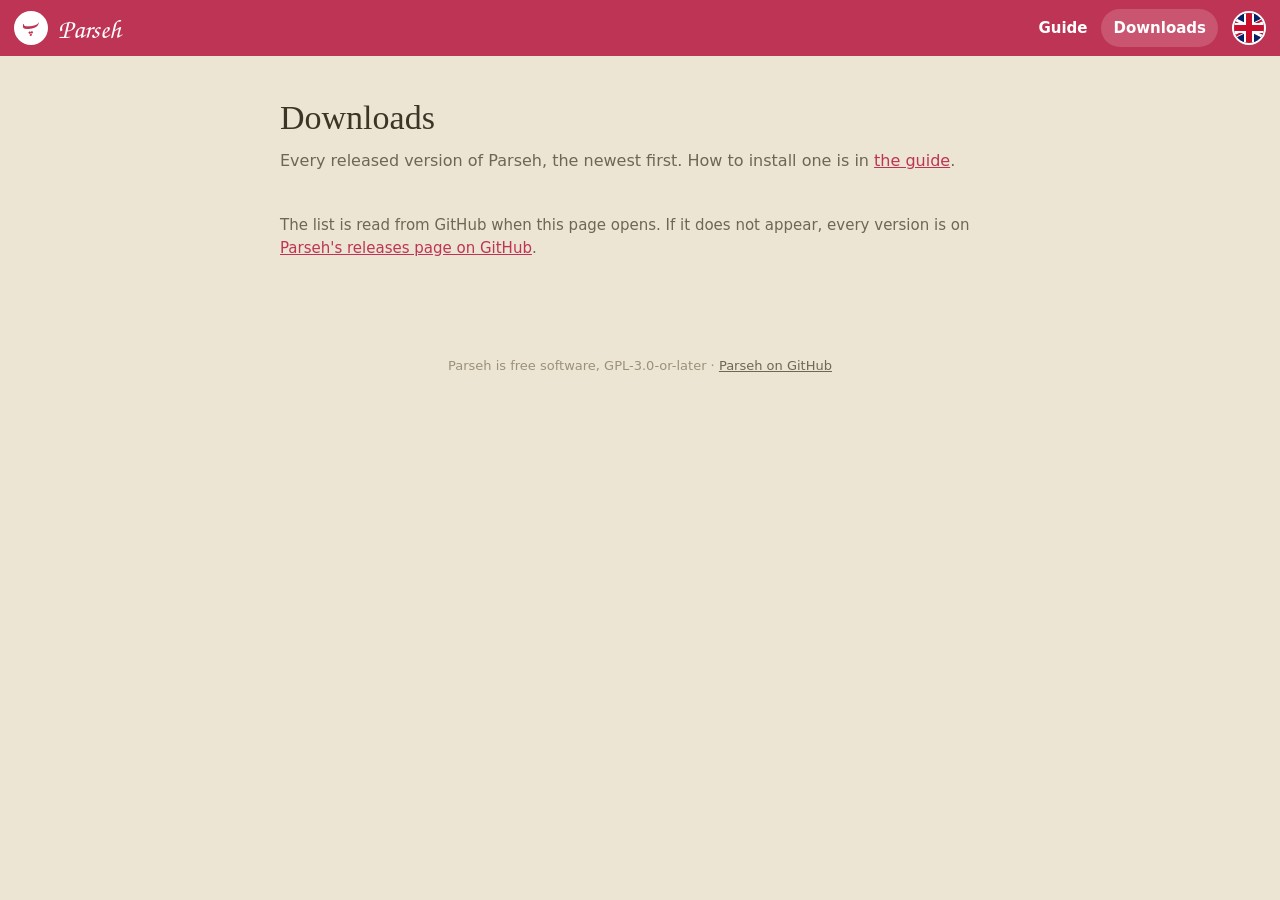
==== downloads/index.html @ b7f858ab "The front page with its curtain, the downloads page, and the page for an address that is not there C" ====
<!doctype html>
<html lang="en">
<head>
<meta charset="utf-8">
<meta name="viewport" content="width=device-width, initial-scale=1, viewport-fit=cover">
<title>Downloads — Parseh</title>
<meta name="description" content="Every released version of Parseh, to download.">
<meta name="theme-color" content="#be3455">
<meta property="og:title" content="Parseh">
<meta property="og:description" content="Spaced Repetition &amp; Language Learning">
<meta property="og:image" content="https://parseh.io/assets/parseh-512.png">
<meta property="og:url" content="https://parseh.io/downloads/">
<link rel="icon" type="image/png" href="/assets/parseh-192.png">
<link rel="apple-touch-icon" href="/assets/apple-touch-icon.png">
<link rel="preload" href="/assets/fonts/NotoNastaliqUrdu.woff2" as="font" type="font/woff2" crossorigin>
<link rel="stylesheet" href="/assets/site.css">
<script src="/assets/site.js" defer></script>
</head>
<body>
<header class="bar alone">
  <a class="home" href="/" aria-label="Parseh, the front page"><span class="glyph" lang="fa" aria-hidden="true"><i>پ</i></span><span class="name">Parseh</span></a>
  <nav aria-label="Parseh">
    <a href="/guide/">Guide</a>
    <a href="/downloads/" aria-current="page">Downloads</a>
  </nav>
  <button class="lang" type="button" aria-label="Language: English" title="English (more languages later)"><svg viewBox="0 0 60 30" preserveAspectRatio="xMidYMid slice" aria-hidden="true"><clipPath id="uk"><path d="M30,15h30v15zv15h-30zh-30v-15zv-15h30z"/></clipPath><path d="M0,0v30h60v-30z" fill="#012169"/><path d="M0,0 60,30M60,0 0,30" stroke="#fff" stroke-width="6"/><path d="M0,0 60,30M60,0 0,30" clip-path="url(#uk)" stroke="#c8102e" stroke-width="4"/><path d="M30,0v30M0,15h60" stroke="#fff" stroke-width="10"/><path d="M30,0v30M0,15h60" stroke="#c8102e" stroke-width="6"/></svg></button>
</header>
<main>
  <div class="sheet">
    <h1>Downloads</h1>
    <p class="sub">Every released version of Parseh, the newest first. How to install one is in <a href="/guide/site/getting-started/installing.html">the guide</a>.</p>
    <p class="onphone" data-phone hidden>Parseh is installed on a computer, not on a phone or a tablet: open <b>parseh.io</b> on the computer and download it there. Once it runs, this device can use it through the browser.</p>
    <ul class="releases" data-releases></ul>
    <p class="note" data-releases-note>The list is read from GitHub when this page opens. If it does not appear, every version is on <a href="https://github.com/Addicted2BayesianEpistemology/Parseh/releases">Parseh's releases page on GitHub</a>.</p>
  </div>
  <footer>Parseh is free software, GPL-3.0-or-later · <a href="https://github.com/Addicted2BayesianEpistemology/Parseh">Parseh on GitHub</a></footer>
</main>
</body>
</html>
---- assets/site.css ----
/* parseh.io -- Parseh's colours and faces, as lib/parseh.css in the Parseh
   repository names them: the accent (Viva Magenta) and the sepia paper. */
:root{
  --accent:#be3455;
  --accentlt:#ce5b78;
  --on:#ffffff;        /* text on the accent */
  --bg:#ece5d4;        /* sepia: the ground */
  --card:#f8f3e6;      /* sepia: the sheet */
  --ink:#3c3425;
  --dim:#6f6653;
  --faint:#9d9078;
  --rule:#d8cfba;
  --bar:56px;          /* the height the curtain keeps once it is up */
  --p:0;               /* how far up the curtain is, 0..1 (site.js) */
}

@font-face{font-family:'Noto Nastaliq Urdu';
  src:url(fonts/NotoNastaliqUrdu.woff2) format('woff2');font-display:block}
@font-face{font-family:'TeX Gyre Chorus';
  src:url(fonts/texgyrechorus-mediumitalic.otf) format('opentype');font-display:swap}

*{box-sizing:border-box}
html{scroll-snap-type:y proximity;scroll-padding-top:var(--bar);
  -webkit-text-size-adjust:100%}
body{margin:0;background:var(--bg);color:var(--ink);
  font-family:-apple-system,BlinkMacSystemFont,'Segoe UI',Roboto,system-ui,sans-serif;
  font-size:16px;line-height:1.5}
a{color:var(--accent)}
#top{scroll-snap-align:start}

/* ── the curtain ─────────────────────────────────────────────────────────
   One screen of accent.  It is an ordinary block that scrolls away with the
   page, and STICKS when only its last --bar pixels are left: that strip is
   the top bar.  Nothing here needs a script; site.js only tells the CSS how
   far up the curtain is (--p), so the words fade out and the bar fades in. */
.curtain{position:sticky;top:calc(var(--bar) - 100vh);height:100vh;z-index:10;
  background:var(--accent);color:var(--on);overflow:hidden}
@supports (height:100svh){
  .curtain{top:calc(var(--bar) - 100svh);height:100svh}
}

.hero{position:absolute;inset:0 0 var(--bar) 0;display:flex;flex-direction:column;
  align-items:center;justify-content:center;text-align:center;
  padding:0 20px 5vh;opacity:calc(1 - var(--p) * 1.7)}
.hero h1{margin:0;font-weight:400;display:flex;flex-direction:column;align-items:center}
/* the name is Persian, whatever is being learned */
.hero .fa{font-family:'Noto Nastaliq Urdu',serif;direction:rtl;
  font-size:clamp(84px,min(24vw,26vh),230px);line-height:1.75;
  margin-top:-.38em}
.hero .lat{font-family:'TeX Gyre Chorus','Apple Chancery','URW Chancery L',cursive;
  font-size:clamp(34px,min(7vw,7.5vh),68px);line-height:1;letter-spacing:.01em;
  margin-top:.42em}
.hero .tag{margin:clamp(14px,2.6vh,28px) 0 0;font-size:clamp(15px,min(2.6vw,2.6vh),21px);
  letter-spacing:.14em;text-transform:uppercase;font-weight:500;opacity:.94}

.dl{margin-top:clamp(30px,8.5vh,96px);display:inline-flex;align-items:center;gap:14px;
  padding:13px 26px 13px 20px;border-radius:999px;background:var(--on);color:var(--accent);
  text-decoration:none;text-align:left;box-shadow:0 6px 22px rgba(60,10,25,.25);
  transition:transform .15s ease,box-shadow .15s ease}
.dl:hover{transform:translateY(-1px);box-shadow:0 9px 26px rgba(60,10,25,.32)}
.dl:focus-visible,.bar a:focus-visible,.bar button:focus-visible,.more:focus-visible{
  outline:3px solid var(--on);outline-offset:3px}
.dl svg{width:26px;height:26px;flex:none}
.dl b{display:block;font-size:17px;font-weight:650;line-height:1.25}
.dl small{display:block;font-size:13px;line-height:1.3;color:var(--dim)}
/* on a phone or a tablet there is nothing to download: a notice, not a button */
.dl.phone{background:none;color:var(--on);border:1.5px solid rgba(255,255,255,.75);
  box-shadow:none;max-width:340px;border-radius:22px;cursor:default}
.dl.phone:hover{transform:none;box-shadow:none}
.dl.phone small{color:var(--on);opacity:.9}
.dl[hidden]{display:none}

/* the hint that there is something under the curtain */
.more{position:absolute;left:50%;bottom:calc(var(--bar) + 6px);transform:translateX(-50%);
  width:44px;height:44px;border:0;background:none;color:var(--on);cursor:pointer;
  opacity:calc(1 - var(--p) * 4);padding:6px}
.more svg{width:100%;height:100%;animation:nod 2.2s ease-in-out infinite}
@keyframes nod{0%,100%{transform:translateY(-6px)}50%{transform:translateY(5px)}}

/* ── the bar: the curtain's last strip, and the head of every other page ── */
.bar{position:absolute;left:0;right:0;bottom:0;height:var(--bar);
  display:flex;align-items:center;gap:6px;padding:0 max(14px,env(safe-area-inset-right)) 0 max(14px,env(safe-area-inset-left));
  color:var(--on)}
.js .curtain .bar{opacity:calc((var(--p) - .55) / .45);visibility:hidden}
.js .curtain.up .bar,.js .curtain.rising .bar{visibility:visible}
.bar .home{display:inline-flex;align-items:center;gap:10px;margin-right:auto;
  color:inherit;text-decoration:none}
.bar .glyph{font-family:'Noto Nastaliq Urdu',serif;font-size:15px;line-height:1;
  width:34px;height:34px;border-radius:50%;background:var(--on);color:var(--accent);
  display:inline-flex;align-items:center;justify-content:center;flex:none}
/* a nastaliq line box is far taller than the letter: lift the ink to the middle */
.bar .glyph i{font-style:normal;display:block;transform:translateY(-.62em)}
.bar .name{font-family:'TeX Gyre Chorus','Apple Chancery',cursive;font-size:27px;line-height:1}
.bar nav{display:flex;align-items:center;gap:2px}
.bar nav a{color:inherit;text-decoration:none;font-size:15px;font-weight:550;
  padding:8px 12px;border-radius:999px}
.bar nav a:hover,.bar nav a[aria-current]{background:rgba(255,255,255,.16)}
.bar .lang{width:34px;height:34px;margin-left:8px;padding:0;border-radius:50%;
  border:2px solid var(--on);background:none;overflow:hidden;cursor:default;flex:none}
.bar .lang svg{display:block;width:100%;height:100%}

/* a page with no curtain: the bar alone, at the top */
.bar.alone{position:sticky;top:0;bottom:auto;z-index:10;background:var(--accent)}

/* ── under the curtain: the sepia paper ───────────────────────────────── */
main{scroll-snap-align:start;min-height:calc(100vh - var(--bar));
  display:flex;flex-direction:column}
@supports (height:100svh){main{min-height:calc(100svh - var(--bar))}}
.paper{flex:1;display:flex;align-items:center;justify-content:center;
  padding:48px 20px;text-align:center}
.paper p{margin:0;font-family:'TeX Gyre Pagella','Palatino Linotype',Palatino,'Book Antiqua',Georgia,serif;
  font-size:clamp(22px,4vw,34px);color:var(--dim)}
.sheet{width:100%;max-width:760px;margin:0 auto;padding:36px 20px 64px}
.sheet h1{font-family:'TeX Gyre Pagella','Palatino Linotype',Palatino,'Book Antiqua',Georgia,serif;
  font-weight:400;font-size:34px;margin:0 0 6px}
.sheet .sub{color:var(--dim);margin:0 0 26px}
.releases{list-style:none;margin:0;padding:0;display:grid;gap:12px}
.releases li{background:var(--card);border:1px solid var(--rule);border-radius:12px;
  padding:14px 18px;display:flex;align-items:center;gap:8px 18px;flex-wrap:wrap}
.releases .v{font-size:19px;font-weight:650}
.releases .newest{font-size:12px;font-weight:600;letter-spacing:.06em;text-transform:uppercase;
  color:var(--on);background:var(--accent);border-radius:999px;padding:2px 9px}
.releases .when{color:var(--dim);font-size:14px;margin-right:auto}
.releases a{font-size:15px}
.releases a.zip{font-weight:650;text-decoration:none;color:var(--on);background:var(--accent);
  border-radius:999px;padding:7px 15px}
.releases a.zip:hover{background:var(--accentlt)}
.note{color:var(--dim);font-size:15px}
.onphone{background:var(--card);border:1px solid var(--rule);border-left:4px solid var(--accent);
  border-radius:8px;padding:12px 16px;margin:0 0 18px}
footer{padding:18px 20px 26px;text-align:center;font-size:13px;color:var(--faint)}
footer a{color:var(--dim)}

@media (max-width:520px){
  :root{--bar:52px}
  .bar .name{display:none}
  .bar nav a{padding:8px 9px;font-size:14.5px}
  .hero .tag{letter-spacing:.09em}
}
/* a low, wide screen (a phone on its side): keep the button on the screen */
@media (max-height:520px){
  .hero{padding-bottom:22px}
  .hero .fa{font-size:clamp(60px,21vh,120px)}
  .hero .tag{margin-top:8px}
  .dl.phone{max-width:560px;border-radius:16px}
  .dl small{font-size:12.5px}
  .dl{margin-top:12px;padding:7px 18px 7px 14px}
  .more{width:30px;height:30px;bottom:calc(var(--bar) - 14px)}
}
@media (prefers-reduced-motion:reduce){
  .more svg{animation:none}
  .dl{transition:none}
}
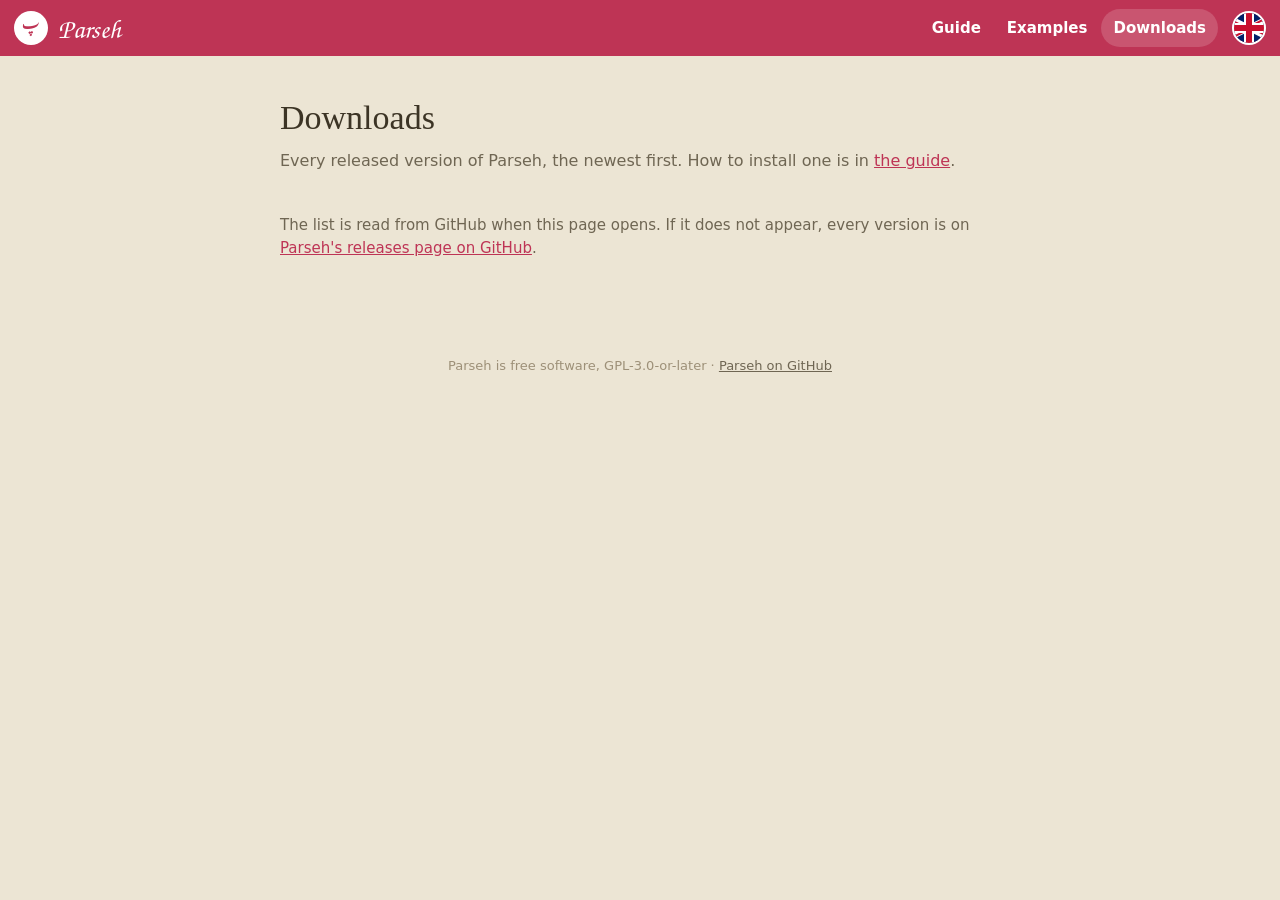
==== commit b360aff1: "Pages ask for the stylesheet and the script by version, so a new page never meets an old one kept by" ====
--- a/downloads/index.html
+++ b/downloads/index.html
@@ -13,14 +13,15 @@
 <link rel="icon" type="image/png" href="/assets/parseh-192.png">
 <link rel="apple-touch-icon" href="/assets/apple-touch-icon.png">
 <link rel="preload" href="/assets/fonts/NotoNastaliqUrdu.woff2" as="font" type="font/woff2" crossorigin>
-<link rel="stylesheet" href="/assets/site.css">
-<script src="/assets/site.js" defer></script>
+<link rel="stylesheet" href="/assets/site.css?v=3">
+<script src="/assets/site.js?v=3" defer></script>
 </head>
 <body>
 <header class="bar alone">
   <a class="home" href="/" aria-label="Parseh, the front page"><span class="glyph" lang="fa" aria-hidden="true"><i>پ</i></span><span class="name">Parseh</span></a>
   <nav aria-label="Parseh">
     <a href="/guide/">Guide</a>
+    <a href="/examples/">Examples</a>
     <a href="/downloads/" aria-current="page">Downloads</a>
   </nav>
   <button class="lang" type="button" aria-label="Language: English" title="English (more languages later)"><svg viewBox="0 0 60 30" preserveAspectRatio="xMidYMid slice" aria-hidden="true"><clipPath id="uk"><path d="M30,15h30v15zv15h-30zh-30v-15zv-15h30z"/></clipPath><path d="M0,0v30h60v-30z" fill="#012169"/><path d="M0,0 60,30M60,0 0,30" stroke="#fff" stroke-width="6"/><path d="M0,0 60,30M60,0 0,30" clip-path="url(#uk)" stroke="#c8102e" stroke-width="4"/><path d="M30,0v30M0,15h60" stroke="#fff" stroke-width="10"/><path d="M30,0v30M0,15h60" stroke="#c8102e" stroke-width="6"/></svg></button>
--- a/assets/site.css
+++ b/assets/site.css
@@ -20,13 +20,11 @@
   src:url(fonts/texgyrechorus-mediumitalic.otf) format('opentype');font-display:swap}
 
 *{box-sizing:border-box}
-html{scroll-snap-type:y proximity;scroll-padding-top:var(--bar);
-  -webkit-text-size-adjust:100%}
+html{scroll-padding-top:var(--bar);-webkit-text-size-adjust:100%}
 body{margin:0;background:var(--bg);color:var(--ink);
   font-family:-apple-system,BlinkMacSystemFont,'Segoe UI',Roboto,system-ui,sans-serif;
   font-size:16px;line-height:1.5}
 a{color:var(--accent)}
-#top{scroll-snap-align:start}
 
 /* ── the curtain ─────────────────────────────────────────────────────────
    One screen of accent.  It is an ordinary block that scrolls away with the
@@ -50,6 +48,7 @@
 .hero .lat{font-family:'TeX Gyre Chorus','Apple Chancery','URW Chancery L',cursive;
   font-size:clamp(34px,min(7vw,7.5vh),68px);line-height:1;letter-spacing:.01em;
   margin-top:.42em}
+.hero .tag span{white-space:nowrap}
 .hero .tag{margin:clamp(14px,2.6vh,28px) 0 0;font-size:clamp(15px,min(2.6vw,2.6vh),21px);
   letter-spacing:.14em;text-transform:uppercase;font-weight:500;opacity:.94}
 
@@ -69,6 +68,8 @@
 .dl.phone:hover{transform:none;box-shadow:none}
 .dl.phone small{color:var(--on);opacity:.9}
 .dl[hidden]{display:none}
+
+.alpha{margin:14px 0 0;font-size:13.5px;opacity:.88;max-width:340px}
 
 /* the hint that there is something under the curtain */
 .more{position:absolute;left:50%;bottom:calc(var(--bar) + 6px);transform:translateX(-50%);
@@ -91,7 +92,7 @@
 /* a nastaliq line box is far taller than the letter: lift the ink to the middle */
 .bar .glyph i{font-style:normal;display:block;transform:translateY(-.62em)}
 .bar .name{font-family:'TeX Gyre Chorus','Apple Chancery',cursive;font-size:27px;line-height:1}
-.bar nav{display:flex;align-items:center;gap:2px}
+.bar nav{display:flex;align-items:center;gap:2px;flex-wrap:nowrap;white-space:nowrap}
 .bar nav a{color:inherit;text-decoration:none;font-size:15px;font-weight:550;
   padding:8px 12px;border-radius:999px}
 .bar nav a:hover,.bar nav a[aria-current]{background:rgba(255,255,255,.16)}
@@ -103,9 +104,12 @@
 .bar.alone{position:sticky;top:0;bottom:auto;z-index:10;background:var(--accent)}
 
 /* ── under the curtain: the sepia paper ───────────────────────────────── */
-main{scroll-snap-align:start;min-height:calc(100vh - var(--bar));
+main{min-height:calc(100vh - var(--bar));
   display:flex;flex-direction:column}
-@supports (height:100svh){main{min-height:calc(100svh - var(--bar))}}
+/* the LARGEST screen (a phone's, once its address bar has slid away): with
+   less than that under the curtain the page ends before the curtain is up,
+   and the bar is left taller than its one line */
+@supports (height:100lvh){main{min-height:calc(100lvh - var(--bar))}}
 .paper{flex:1;display:flex;align-items:center;justify-content:center;
   padding:48px 20px;text-align:center}
 .paper p{margin:0;font-family:'TeX Gyre Pagella','Palatino Linotype',Palatino,'Book Antiqua',Georgia,serif;
@@ -126,16 +130,42 @@
   border-radius:999px;padding:7px 15px}
 .releases a.zip:hover{background:var(--accentlt)}
 .note{color:var(--dim);font-size:15px}
+.examples{list-style:none;margin:0 0 26px;padding:0;display:grid;gap:14px}
+.examples a.ex{display:block;background:var(--card);border:1px solid var(--rule);border-radius:12px;
+  padding:18px 20px;text-decoration:none;color:var(--ink);transition:border-color .15s ease}
+.examples a.ex:hover{border-color:var(--accent)}
+.examples b{display:block;font-size:19px;font-weight:650;margin-bottom:4px}
+.examples span{display:block;color:var(--dim);font-size:15px}
+.examples i{display:inline-block;margin-top:12px;font-style:normal;font-weight:650;font-size:15px;
+  color:var(--on);background:var(--accent);border-radius:999px;padding:6px 15px}
+/* an example: the bar, one line saying where one is, and the exported page
+   itself in a frame that takes the rest of the screen */
+body.framed{height:100vh;display:flex;flex-direction:column;overflow:hidden}
+@supports (height:100dvh){body.framed{height:100dvh}}
+body.framed .bar.alone{position:static;flex:none}
+.crumb{flex:none;margin:0;padding:7px 16px;font-size:14px;color:var(--dim);background:var(--card);
+  border-bottom:1px solid var(--rule);display:flex;gap:8px;align-items:baseline;white-space:nowrap}
+.crumb b{color:var(--ink);font-weight:600;overflow:hidden;text-overflow:ellipsis}
+.crumb .alone{margin-left:auto}
+iframe.deck{flex:1;min-height:0;width:100%;border:0;background:var(--card)}
+.credit{flex:none;margin:0;padding:6px 16px;font-size:12px;line-height:1.35;color:var(--dim);
+  background:var(--card);border-top:1px solid var(--rule)}
 .onphone{background:var(--card);border:1px solid var(--rule);border-left:4px solid var(--accent);
   border-radius:8px;padding:12px 16px;margin:0 0 18px}
 footer{padding:18px 20px 26px;text-align:center;font-size:13px;color:var(--faint)}
 footer a{color:var(--dim)}
 
 @media (max-width:520px){
-  :root{--bar:52px}
+  :root{--bar:44px}
+  .bar{gap:2px;padding:0 max(10px,env(safe-area-inset-right)) 0 max(10px,env(safe-area-inset-left))}
   .bar .name{display:none}
-  .bar nav a{padding:8px 9px;font-size:14.5px}
-  .hero .tag{letter-spacing:.09em}
+  .bar .glyph{width:28px;height:28px;font-size:12.5px}
+  .bar nav{gap:0}
+  .bar nav a{padding:5px 8px;font-size:14px}
+  .bar .lang{width:26px;height:26px;margin-left:4px;border-width:1.5px}
+  /* too narrow for one line: three, with the & alone in the middle */
+  .hero .tag span{display:block}
+  .hero .tag{line-height:1.55}
 }
 /* a low, wide screen (a phone on its side): keep the button on the screen */
 @media (max-height:520px){
@@ -144,6 +174,7 @@
   .hero .tag{margin-top:8px}
   .dl.phone{max-width:560px;border-radius:16px}
   .dl small{font-size:12.5px}
+  .alpha{margin-top:6px;font-size:12.5px;max-width:none}
   .dl{margin-top:12px;padding:7px 18px 7px 14px}
   .more{width:30px;height:30px;bottom:calc(var(--bar) - 14px)}
 }
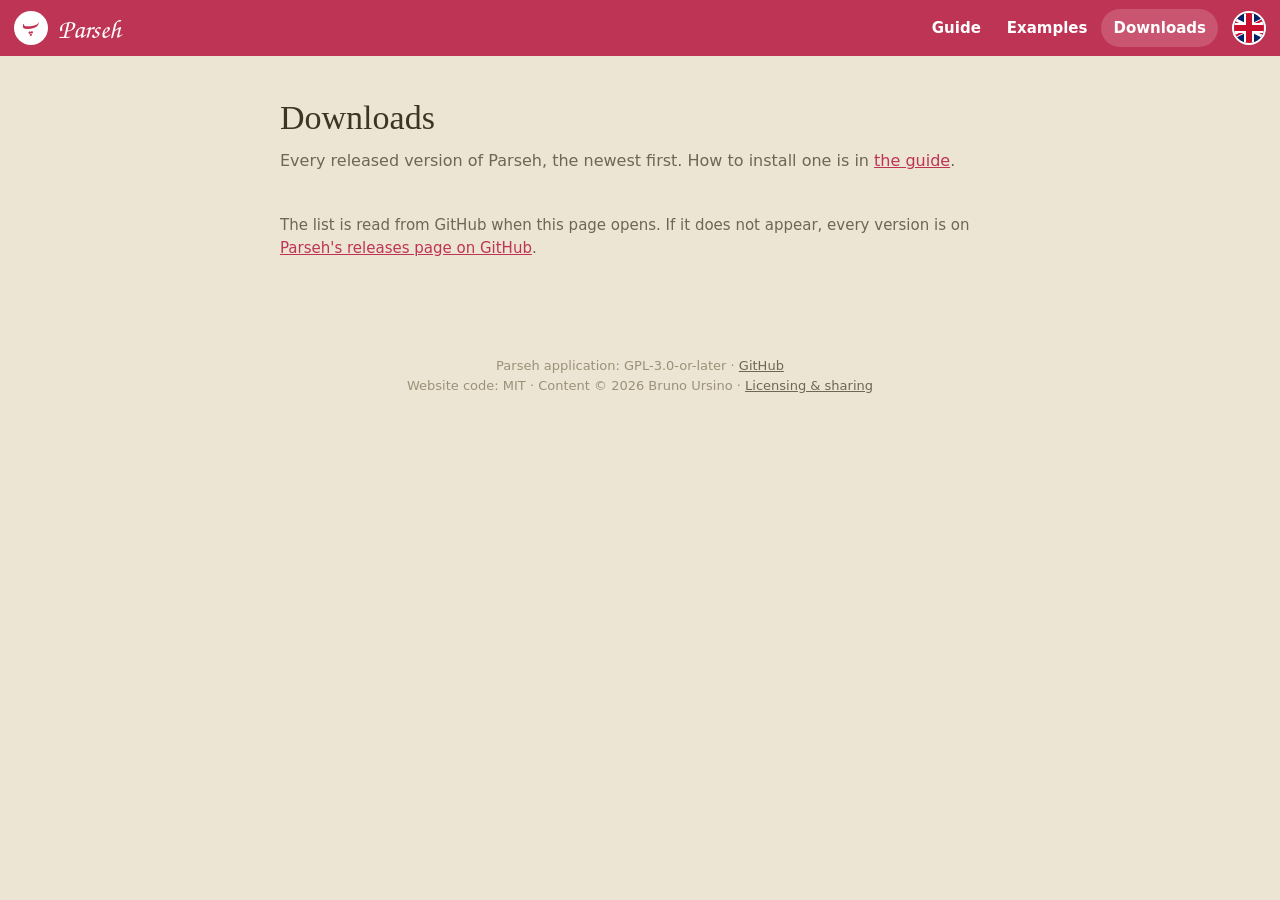
==== commit 1cc7a1d1: "licensing" ====
--- a/downloads/index.html
+++ b/downloads/index.html
@@ -13,8 +13,8 @@
 <link rel="icon" type="image/png" href="/assets/parseh-192.png">
 <link rel="apple-touch-icon" href="/assets/apple-touch-icon.png">
 <link rel="preload" href="/assets/fonts/NotoNastaliqUrdu.woff2" as="font" type="font/woff2" crossorigin>
-<link rel="stylesheet" href="/assets/site.css?v=3">
-<script src="/assets/site.js?v=3" defer></script>
+<link rel="stylesheet" href="/assets/site.css?v=11">
+<script src="/assets/site.js?v=11" defer></script>
 </head>
 <body>
 <header class="bar alone">
@@ -32,9 +32,9 @@
     <p class="sub">Every released version of Parseh, the newest first. How to install one is in <a href="/guide/site/getting-started/installing.html">the guide</a>.</p>
     <p class="onphone" data-phone hidden>Parseh is installed on a computer, not on a phone or a tablet: open <b>parseh.io</b> on the computer and download it there. Once it runs, this device can use it through the browser.</p>
     <ul class="releases" data-releases></ul>
-    <p class="note" data-releases-note>The list is read from GitHub when this page opens. If it does not appear, every version is on <a href="https://github.com/Addicted2BayesianEpistemology/Parseh/releases">Parseh's releases page on GitHub</a>.</p>
+    <p class="note" data-releases-note>The list is read from GitHub when this page opens. If it does not appear, every version is on <a href="https://github.com/parseh-io/Parseh/releases">Parseh's releases page on GitHub</a>.</p>
   </div>
-  <footer>Parseh is free software, GPL-3.0-or-later · <a href="https://github.com/Addicted2BayesianEpistemology/Parseh">Parseh on GitHub</a></footer>
+  <footer>Parseh application: GPL-3.0-or-later · <a href="https://github.com/parseh-io/Parseh">GitHub</a><br>Website code: MIT · Content © 2026 Bruno Ursino · <a href="/licensing/">Licensing &amp; sharing</a></footer>
 </main>
 </body>
 </html>
--- a/assets/site.css
+++ b/assets/site.css
@@ -18,6 +18,8 @@
   src:url(fonts/NotoNastaliqUrdu.woff2) format('woff2');font-display:block}
 @font-face{font-family:'TeX Gyre Chorus';
   src:url(fonts/texgyrechorus-mediumitalic.otf) format('opentype');font-display:swap}
+@font-face{font-family:Vazirmatn;src:url(fonts/Vazirmatn.woff2) format('woff2');
+  font-weight:100 900;font-display:swap}
 
 *{box-sizing:border-box}
 html{scroll-padding-top:var(--bar);-webkit-text-size-adjust:100%}
@@ -51,8 +53,13 @@
 .hero .tag span{white-space:nowrap}
 .hero .tag{margin:clamp(14px,2.6vh,28px) 0 0;font-size:clamp(15px,min(2.6vw,2.6vh),21px);
   letter-spacing:.14em;text-transform:uppercase;font-weight:500;opacity:.94}
-
-.dl{margin-top:clamp(30px,8.5vh,96px);display:inline-flex;align-items:center;gap:14px;
+.hero .supported-languages{display:flex;flex-wrap:wrap;justify-content:center;
+  gap:0 .62em;max-width:820px;margin:16px 0 0;padding:0;list-style:none;
+  font-family:Georgia,'Noto Serif',serif;font-size:14px;line-height:1.6;opacity:.92}
+.supported-languages li{display:inline-flex;align-items:baseline;gap:.62em;white-space:nowrap}
+.supported-languages bdi:lang(fa),.supported-languages bdi:lang(ar){font-family:Vazirmatn,sans-serif}
+
+.dl{margin-top:clamp(20px,5vh,56px);display:inline-flex;align-items:center;gap:14px;
   padding:13px 26px 13px 20px;border-radius:999px;background:var(--on);color:var(--accent);
   text-decoration:none;text-align:left;box-shadow:0 6px 22px rgba(60,10,25,.25);
   transition:transform .15s ease,box-shadow .15s ease}
@@ -64,7 +71,7 @@
 .dl small{display:block;font-size:13px;line-height:1.3;color:var(--dim)}
 /* on a phone or a tablet there is nothing to download: a notice, not a button */
 .dl.phone{background:none;color:var(--on);border:1.5px solid rgba(255,255,255,.75);
-  box-shadow:none;max-width:340px;border-radius:22px;cursor:default}
+  box-shadow:none;max-width:340px;border-radius:22px;cursor:default;margin-bottom:0}
 .dl.phone:hover{transform:none;box-shadow:none}
 .dl.phone small{color:var(--on);opacity:.9}
 .dl[hidden]{display:none}
@@ -114,6 +121,86 @@
   padding:48px 20px;text-align:center}
 .paper p{margin:0;font-family:'TeX Gyre Pagella','Palatino Linotype',Palatino,'Book Antiqua',Georgia,serif;
   font-size:clamp(22px,4vw,34px);color:var(--dim)}
+
+/* The hub's two uses: the grid stretches both sheets to the taller one.
+   A single column on a small screen lets each sheet take its own height. */
+.features{width:100%;max-width:1280px;margin:0 auto;padding:48px 24px 36px;
+  display:grid;grid-template-columns:repeat(2,minmax(0,1fr));gap:24px}
+.features-note{grid-column:1 / -1;margin:0;color:var(--dim);font-size:15px}
+.feature{min-width:0;display:flex;flex-direction:column;background:var(--card);
+  border:1px solid var(--rule);border-radius:12px;padding:30px}
+.feature .feature-label{margin:0 0 8px;color:var(--dim);font-size:12px;
+  font-weight:600;letter-spacing:.1em;text-transform:uppercase}
+.feature h2{font-family:'TeX Gyre Pagella','Palatino Linotype',Palatino,'Book Antiqua',Georgia,serif;
+  font-weight:400;font-size:clamp(28px,3vw,36px);line-height:1.2;margin:0 0 10px}
+.feature p{margin:0 0 16px}
+.feature h3{font-size:19px;font-weight:650;line-height:1.3;margin:12px 0 10px}
+.feature a{text-underline-offset:3px}
+.feature a:focus-visible,.gloss-close:focus-visible{outline:2px solid var(--accent);outline-offset:4px}
+.feature-links{margin-top:auto;padding-top:24px}
+.feature-examples{display:inline-flex;align-items:center;gap:12px;color:var(--on);
+  background:var(--accent);border-radius:999px;padding:9px 18px;
+  text-decoration:none;font-weight:600;font-size:15px}
+.feature-examples:hover{background:var(--accentlt)}
+.guide-links{display:flex;flex-wrap:wrap;gap:6px 20px;margin-top:14px;font-size:14px}
+
+/* Parseh's exported exercise, fitted to its contents by site.js. */
+.exercise-demo{display:block;flex:none;width:100%;height:460px;margin:8px 0 24px;
+  border:0;background:var(--card)}
+
+/* A small reading edition, using the actual reader's face,
+   dotted underlines and gloss cloud. Only the excerpt is included. */
+.reader-demo{margin:8px 0 24px;background:var(--bg);border:1px solid var(--rule);
+  border-radius:10px;min-width:0}
+.reader-bar{display:flex;align-items:center;justify-content:space-between;gap:12px;
+  padding:12px 16px;border-bottom:1px solid var(--rule);background:var(--card);
+  border-radius:10px 10px 0 0}
+.reader-book{min-width:0;display:block;font-size:13px}
+.reader-book b{display:block;font-weight:650}
+.reader-book b span{display:inline-block;font-family:Vazirmatn,serif;margin-left:6px}
+.reader-book>span{display:block;color:var(--dim);font-size:11.5px;margin-top:2px}
+.reader-mode{flex:none;border:1px solid var(--accent);border-radius:6px;padding:3px 7px;
+  font-size:11px;white-space:nowrap;color:var(--accent)}
+.feature .reader-hint{font-size:12px;line-height:1.5;color:var(--dim);margin:0;padding:12px 16px 0}
+.reader-text{padding:12px 18px 20px;font-family:Vazirmatn,'Noto Naskh Arabic',serif;
+  font-size:18px;line-height:2.15;text-align:start}
+.feature .reader-text p{margin:0 0 14px}
+.feature .reader-text p:last-child{margin-bottom:0}
+.reader-phrase{display:inline;margin:0;padding:0;border:0;border-radius:4px;
+  font:inherit;color:inherit;background:none;cursor:pointer;text-align:inherit;
+  text-decoration:underline dotted var(--faint) 1px;text-decoration-skip-ink:none;
+  text-underline-offset:7px;touch-action:manipulation}
+.reader-phrase:hover,.reader-phrase[aria-expanded="true"]{background:var(--card);
+  box-shadow:0 0 0 3px var(--card),0 2px 8px rgba(0,0,0,.14);text-decoration-color:var(--accent)}
+.reader-phrase:focus-visible{outline:2px solid var(--accent);outline-offset:4px}
+.reader-gloss{position:fixed;z-index:20;width:340px;max-width:calc(100vw - 24px);
+  max-height:calc(100vh - var(--bar) - 28px);overflow:auto;
+  background:var(--card);border:1px solid var(--rule);border-radius:10px;
+  box-shadow:0 8px 28px rgba(0,0,0,.22);padding:12px 14px;
+  font-size:13px;color:var(--dim);line-height:1.5;text-align:left}
+@supports (height:100dvh){.reader-gloss{max-height:calc(100dvh - var(--bar) - 28px)}}
+.reader-gloss[hidden]{display:none}
+.reader-gloss .fa{font-family:Vazirmatn,'Noto Naskh Arabic',serif;
+  font-size:17px;line-height:1.9;color:var(--ink);padding-left:28px;text-align:right}
+.reader-gloss .tr{font-style:italic;color:var(--ink);margin-top:3px}
+.reader-gloss .voc{margin-top:7px;padding-top:7px;border-top:1px solid var(--rule)}
+.reader-gloss .en{margin-top:7px;padding-top:7px;border-top:1px solid var(--rule);color:var(--ink)}
+.reader-gloss bdi.v{font-family:Vazirmatn,'Noto Naskh Arabic',serif;font-size:14px;color:var(--ink)}
+.gloss-close{position:absolute;top:7px;left:7px;width:28px;height:28px;
+  border:0;border-radius:6px;background:none;color:var(--dim);font:22px/1 sans-serif;cursor:pointer}
+.gloss-close:hover{background:var(--bg);color:var(--accent)}
+@media (hover:none){.gloss-close{width:40px;height:40px;top:3px;left:3px}
+  .reader-gloss .fa{padding-left:36px}}
+@media (max-width:800px){
+  .features{grid-template-columns:minmax(0,1fr);max-width:660px;padding:28px 16px;gap:20px}
+  .feature{padding:24px}
+}
+@media (max-width:380px){
+  .features{padding:20px 12px}
+  .feature{padding:20px 16px}
+  .reader-bar{padding:10px 12px;gap:8px;flex-wrap:wrap}
+  .reader-text{padding:12px 14px 18px}
+}
 .sheet{width:100%;max-width:760px;margin:0 auto;padding:36px 20px 64px}
 .sheet h1{font-family:'TeX Gyre Pagella','Palatino Linotype',Palatino,'Book Antiqua',Georgia,serif;
   font-weight:400;font-size:34px;margin:0 0 6px}
@@ -167,11 +254,26 @@
   .hero .tag span{display:block}
   .hero .tag{line-height:1.55}
 }
+/* Keep the full language list and download notice on short phone screens. */
+@media (max-width:520px) and (max-height:700px){
+  .hero{padding-bottom:42px}
+  .hero .fa{font-size:64px}
+  .hero .lat{font-size:30px;margin-top:.2em}
+  .hero .tag{margin-top:10px;line-height:1.35}
+  .hero .supported-languages{margin-top:12px;font-size:13px;line-height:1.45}
+  .dl{margin-top:18px;padding:10px 18px}
+  .dl b{font-size:16px}
+  .dl small{font-size:12px}
+  .alpha{margin-top:10px;font-size:12px}
+}
 /* a low, wide screen (a phone on its side): keep the button on the screen */
-@media (max-height:520px){
+@media (max-height:520px) and (min-width:521px){
   .hero{padding-bottom:22px}
-  .hero .fa{font-size:clamp(60px,21vh,120px)}
+  .hero h1{flex-direction:row;gap:20px}
+  .hero .fa{font-size:clamp(48px,16vh,80px)}
+  .hero .lat{font-size:clamp(26px,8vh,34px);margin-top:.12em}
   .hero .tag{margin-top:8px}
+  .hero .supported-languages{margin-top:8px;font-size:12px;line-height:1.4}
   .dl.phone{max-width:560px;border-radius:16px}
   .dl small{font-size:12.5px}
   .alpha{margin-top:6px;font-size:12.5px;max-width:none}
